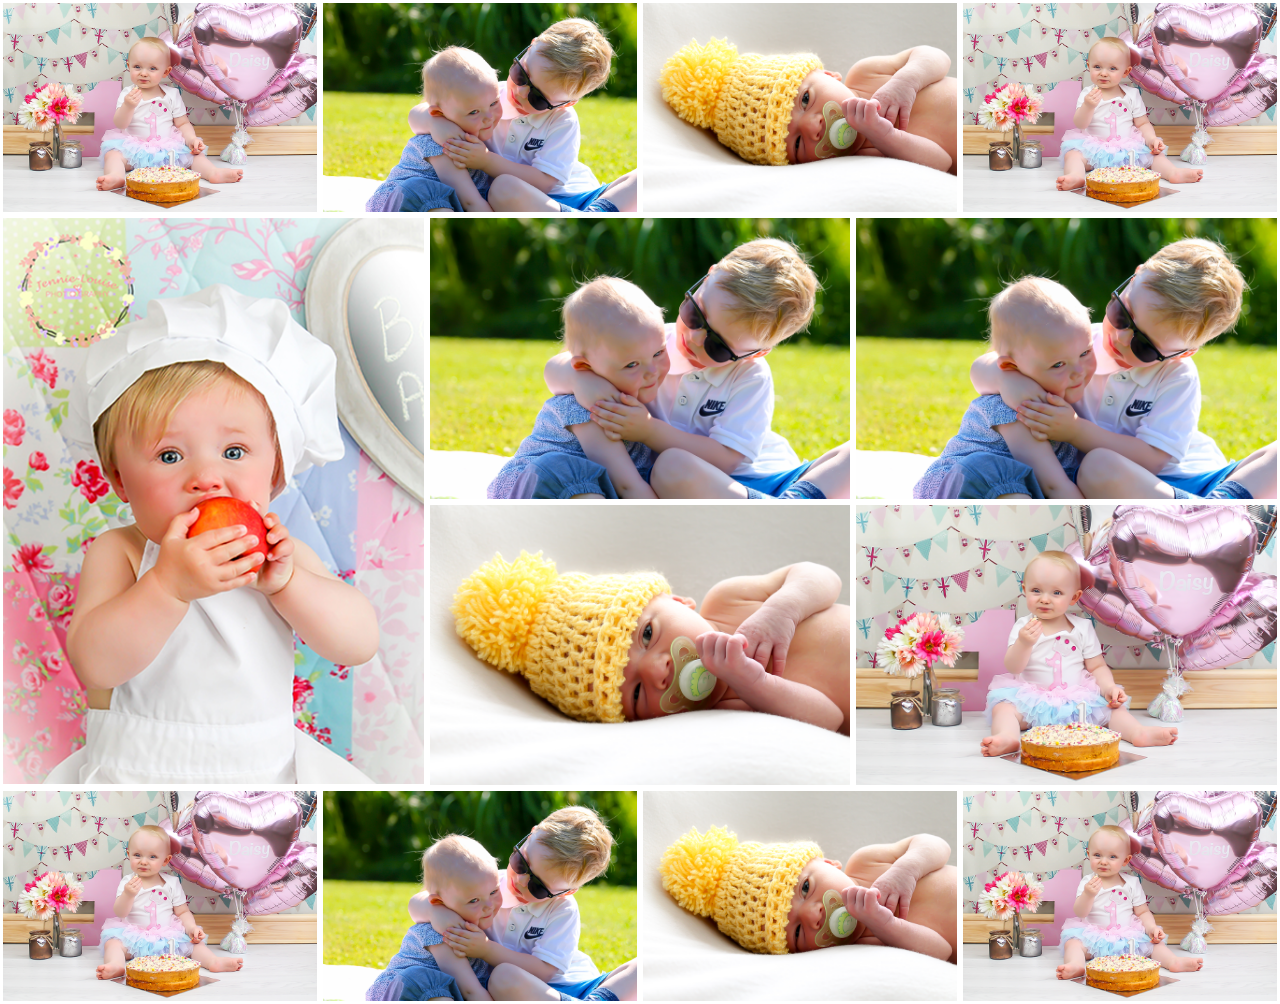
==== gallery.html @ f3e737de "responsive gallery in the works" ====
<!DOCTYPE html>

<html lang=en>
<head>
<title>Jennie Louise Photography | Manchester</title>  
<meta charset="utf-8">
<meta name="viewport" content="width=device-width, initial-scale=1">
<meta name="description" content="Book a professional photoshoot now with Jennie Louise Photography at competitive rates! Photoshoots, props and editing all available | Ashton-U-Lyne - Manchester |">
<meta name="keywords" content="jennie, louise, photography, photographer, ashton, manchester, newborn, portraits, cake smash, pets">

<link rel="stylesheet" href="lib/css/style.css">
<link rel="stylesheet" href="lib/css/animate.css">
<link rel="stylesheet" href="lib/css/bootstrap.min.css">

</head>
    
<body>
    
<div id="gallery">

    <div class="container">
        <ul>
            <li class="col-md-3 col-xs-6"><img src="lib/img/cakesmash.png"></li>
            <li class="col-md-3 col-xs-6"><img src="lib/img/home.png"></li>
            <li class="col-md-3 col-xs-6"><img src="lib/img/newborn.png"></li>
            <li class="col-md-3 col-xs-6"><img src="lib/img/cakesmash.png"></li>
            
            <li class="col-md-4 col-xs-6" style=""><img src="lib/img/5.png"></li>
            <li class="col-md-4 col-xs-6"><img src="lib/img/home.png"></li>
            <li class="col-md-4 col-xs-6"><img src="lib/img/home.png"></li>
            
            <li class="col-md-4 col-xs-6"><img src="lib/img/newborn.png"></li>
            <li class="col-md-4 col-xs-6"><img src="lib/img/cakesmash.png"></li>
            
            <li class="col-md-3 col-xs-6"><img src="lib/img/cakesmash.png"></li>
            <li class="col-md-3 col-xs-6"><img src="lib/img/home.png"></li>
            <li class="col-md-3 col-xs-6"><img src="lib/img/newborn.png"></li>
            <li class="col-md-3 col-xs-6"><img src="lib/img/cakesmash.png"></li>
            
        
            
        </ul>
    </div>
    

</div>
    

<script src="lib/js/jquery-3.2.1.min.js"></script>
<script src="lib/js/script2.js"></script>
<script src="lib/js/jquery-ui.min.js"></script>
    
</body>
    
</html>
---- lib/css/style.css ----
@import url("https://fonts.googleapis.com/css?family=Roboto");
@import url("https://fonts.googleapis.com/css?family=Open+Sans:300");
h1, h2, h3, h4, h5, h6 {
  font-family: "Roboto"; }

p {
  font-family: "Open Sans"; }

html, body {
  height: 100%;
  width: 100%;
  background-color: #fff;
  margin: 0;
  padding: 0; }
  html #home, body #home {
    position: relative;
    height: 700px;
    background-image: url("../img/home.jpg");
    background-position: center center;
    background-repeat: no-repeat;
    background-attachment: fixed;
    background-size: cover;
    -webkit-animation: breath 10s linear infinite;
    animation: breath 10s linear infinite; }

@-webkit-keyframes breath {
  0% {
    background-size: 100% auto; }
  50% {
    background-size: 110% auto; }
  100% {
    background-size: 100% auto; } }

@keyframes breath {
  0% {
    background-size: 100% auto; }
  50% {
    background-size: 110% auto; }
  100% {
    background-size: 100% auto; } }
    html #home .nav, body #home .nav {
      width: 100%;
      height: 50px;
      background-color: rgba(0, 0, 0, 0.5);
      display: block; }
      html #home .nav a, body #home .nav a {
        float: right;
        color: #fff;
        font-size: 12px;
        text-transform: uppercase;
        font-weight: 800;
        text-decoration: none;
        padding: 15px 30px 0 0;
        line-height: 20px;
        font-family: "Roboto";
        display: block; }
      html #home .nav a:hover, body #home .nav a:hover {
        color: #ff889c;
        -webkit-transition: color ease-in .2s;
        -o-transition: color ease-in .2s;
        transition: color ease-in .2s; }
    html #home .banner, body #home .banner {
      width: 100%;
      height: 200px;
      position: absolute;
      top: 50%;
      margin-top: -100px; }
      html #home .banner .logo, body #home .banner .logo {
        margin: 0 auto;
        display: -webkit-box;
        display: -webkit-flex;
        display: -ms-flexbox;
        display: flex;
        -webkit-box-align: center;
        -webkit-align-items: center;
        -ms-flex-align: center;
        align-items: center;
        background-color: rgba(0, 0, 0, 0.5);
        width: 100%;
        height: 100%; }
        html #home .banner .logo img, body #home .banner .logo img {
          max-width: 400px;
          margin: 0 auto; }
    html #home .arrow-down, body #home .arrow-down {
      position: absolute;
      bottom: 20px;
      left: 50%;
      margin-left: -25px;
      width: 50px;
      -webkit-transform: rotate(90deg);
      -ms-transform: rotate(90deg);
      transform: rotate(90deg); }
      html #home .arrow-down img, body #home .arrow-down img {
        width: 20px; }
  @media screen and (max-width: 830px) {
    html #home, body #home {
      background-image: url("../img/home2.jpg");
      background-position: center top; }
      html #home .banner .logo img, body #home .banner .logo img {
        max-width: 300px; } }
  html #welcome, body #welcome {
    height: auto;
    width: 100%;
    padding: 100px; }
    html #welcome hr, body #welcome hr {
      width: 300px;
      border-color: #666; }
    html #welcome h1, body #welcome h1 {
      margin: 50px 0 50px;
      text-align: center; }
    html #welcome p, body #welcome p {
      padding-top: 50px;
      text-align: center;
      width: 90%;
      margin: 0 auto;
      padding-bottom: 100px; }
  @media screen and (max-width: 600px) {
    html #welcome, body #welcome {
      padding: 50px; }
      html #welcome hr, body #welcome hr {
        max-width: 200px; }
      html #welcome p, body #welcome p {
        max-width: 300px; } }
  html #projects, body #projects {
    height: 100%;
    width: 100%;
    display: block; }
    html #projects .container-fluid, body #projects .container-fluid {
      height: 100%;
      width: 100%;
      margin: 0;
      padding: 0; }
      html #projects .container-fluid .col-sm-6, body #projects .container-fluid .col-sm-6 {
        height: 100%;
        width: 50%;
        display: inline-block;
        white-space: nowrap;
        overflow: hidden;
        padding: 0;
        margin-bottom: -5px; }
        html #projects .container-fluid .col-sm-6 .cake-smash, body #projects .container-fluid .col-sm-6 .cake-smash {
          position: relative;
          height: 50%;
          width: 100%;
          display: block;
          background-image: url("../img/cakesmash.jpg");
          background-position: center center;
          background-repeat: no-repeat;
          background-size: cover;
          text-align: center; }
          html #projects .container-fluid .col-sm-6 .cake-smash .box1, body #projects .container-fluid .col-sm-6 .cake-smash .box1 {
            position: absolute;
            height: 100%;
            width: 100%;
            background-color: rgba(0, 0, 0, 0.1);
            text-align: center;
            -webkit-transition: all 1s;
            -o-transition: all 1s;
            transition: all 1s; }
            html #projects .container-fluid .col-sm-6 .cake-smash .box1 h2, body #projects .container-fluid .col-sm-6 .cake-smash .box1 h2 {
              position: absolute;
              width: 200px;
              height: 100px;
              margin-top: -25px;
              margin-left: -100px;
              top: 50%;
              left: 50%;
              color: #fff;
              line-height: normal; }
            html #projects .container-fluid .col-sm-6 .cake-smash .box1 p, body #projects .container-fluid .col-sm-6 .cake-smash .box1 p {
              visibility: hidden;
              color: #fff;
              padding: 20px;
              position: absolute;
              width: 400px;
              height: 200px;
              margin-left: -200px;
              margin-top: -100px;
              top: 90%;
              left: 50%;
              white-space: pre-wrap; }
          html #projects .container-fluid .col-sm-6 .cake-smash .box1:hover, body #projects .container-fluid .col-sm-6 .cake-smash .box1:hover {
            position: absolute;
            height: 100%;
            width: 100%;
            background-color: rgba(0, 0, 0, 0.5);
            -webkit-box-pack: center;
            -webkit-justify-content: center;
            -ms-flex-pack: center;
            justify-content: center; }
            html #projects .container-fluid .col-sm-6 .cake-smash .box1:hover h2, body #projects .container-fluid .col-sm-6 .cake-smash .box1:hover h2 {
              position: absolute;
              width: 200px;
              height: 100px;
              margin-top: -25px;
              margin-left: -100px;
              top: 50%;
              left: 50%;
              color: #fff;
              line-height: normal; }
            html #projects .container-fluid .col-sm-6 .cake-smash .box1:hover p, body #projects .container-fluid .col-sm-6 .cake-smash .box1:hover p {
              visibility: visible;
              color: #fff;
              padding: 20px;
              position: absolute;
              width: 400px;
              height: 200px;
              margin-left: -200px;
              margin-top: -100px;
              top: 90%;
              left: 50%;
              -webkit-animation-name: slideInUp;
              animation-name: slideInUp; }
        html #projects .container-fluid .col-sm-6 .pets, body #projects .container-fluid .col-sm-6 .pets {
          position: relative;
          height: 50%;
          width: 100%;
          display: block;
          background-image: url("../img/pets.jpg");
          background-position: center center;
          background-repeat: no-repeat;
          background-size: cover; }
          html #projects .container-fluid .col-sm-6 .pets .box2, body #projects .container-fluid .col-sm-6 .pets .box2 {
            position: absolute;
            height: 100%;
            width: 100%;
            background-color: rgba(0, 0, 0, 0.1);
            text-align: center;
            -webkit-transition: all 1s;
            -o-transition: all 1s;
            transition: all 1s; }
            html #projects .container-fluid .col-sm-6 .pets .box2 h2, body #projects .container-fluid .col-sm-6 .pets .box2 h2 {
              position: absolute;
              width: 150px;
              height: 100px;
              margin-top: -25px;
              margin-left: -75px;
              top: 50%;
              left: 50%;
              color: #fff;
              line-height: normal; }
            html #projects .container-fluid .col-sm-6 .pets .box2 p, body #projects .container-fluid .col-sm-6 .pets .box2 p {
              visibility: hidden;
              color: #fff;
              padding: 20px;
              position: absolute;
              width: 400px;
              height: 200px;
              margin-left: -200px;
              margin-top: -100px;
              top: 90%;
              left: 50%;
              white-space: pre-wrap; }
          html #projects .container-fluid .col-sm-6 .pets .box2:hover, body #projects .container-fluid .col-sm-6 .pets .box2:hover {
            position: absolute;
            height: 100%;
            width: 100%;
            background-color: rgba(0, 0, 0, 0.5);
            -webkit-box-pack: center;
            -webkit-justify-content: center;
            -ms-flex-pack: center;
            justify-content: center; }
            html #projects .container-fluid .col-sm-6 .pets .box2:hover h2, body #projects .container-fluid .col-sm-6 .pets .box2:hover h2 {
              position: absolute;
              width: 150px;
              height: 100px;
              margin-top: -25px;
              margin-left: -75px;
              top: 50%;
              left: 50%;
              color: #fff;
              line-height: normal; }
            html #projects .container-fluid .col-sm-6 .pets .box2:hover p, body #projects .container-fluid .col-sm-6 .pets .box2:hover p {
              visibility: visible;
              color: #fff;
              padding: 20px;
              position: absolute;
              width: 400px;
              height: 200px;
              margin-left: -200px;
              margin-top: -100px;
              top: 90%;
              left: 50%;
              -webkit-animation-name: slideInUp;
              animation-name: slideInUp; }
        html #projects .container-fluid .col-sm-6 .newborn, body #projects .container-fluid .col-sm-6 .newborn {
          position: relative;
          height: 50%;
          width: 100%;
          display: block;
          background-image: url("../img/newborn.jpg");
          background-position: center center;
          background-repeat: no-repeat;
          background-size: cover; }
          html #projects .container-fluid .col-sm-6 .newborn .box3, body #projects .container-fluid .col-sm-6 .newborn .box3 {
            position: absolute;
            height: 100%;
            width: 100%;
            background-color: rgba(0, 0, 0, 0.1);
            text-align: center;
            -webkit-transition: all 1s;
            -o-transition: all 1s;
            transition: all 1s; }
            html #projects .container-fluid .col-sm-6 .newborn .box3 h2, body #projects .container-fluid .col-sm-6 .newborn .box3 h2 {
              position: absolute;
              width: 200px;
              height: 100px;
              margin-top: -25px;
              margin-left: -100px;
              top: 50%;
              left: 50%;
              color: #fff;
              line-height: normal; }
            html #projects .container-fluid .col-sm-6 .newborn .box3 p, body #projects .container-fluid .col-sm-6 .newborn .box3 p {
              visibility: hidden;
              color: #fff;
              padding: 20px;
              position: absolute;
              width: 400px;
              height: 200px;
              margin-left: -200px;
              margin-top: -100px;
              top: 90%;
              left: 50%;
              white-space: pre-wrap; }
          html #projects .container-fluid .col-sm-6 .newborn .box3:hover, body #projects .container-fluid .col-sm-6 .newborn .box3:hover {
            position: absolute;
            height: 100%;
            width: 100%;
            background-color: rgba(0, 0, 0, 0.5);
            -webkit-box-pack: center;
            -webkit-justify-content: center;
            -ms-flex-pack: center;
            justify-content: center; }
            html #projects .container-fluid .col-sm-6 .newborn .box3:hover h2, body #projects .container-fluid .col-sm-6 .newborn .box3:hover h2 {
              position: absolute;
              width: 150px;
              height: 100px;
              margin-top: -25px;
              margin-left: -75px;
              top: 50%;
              left: 50%;
              color: #fff;
              line-height: normal; }
            html #projects .container-fluid .col-sm-6 .newborn .box3:hover p, body #projects .container-fluid .col-sm-6 .newborn .box3:hover p {
              visibility: visible;
              color: #fff;
              padding: 20px;
              position: absolute;
              width: 400px;
              height: 200px;
              margin-left: -200px;
              margin-top: -100px;
              top: 90%;
              left: 50%;
              -webkit-animation-name: slideInUp;
              animation-name: slideInUp; }
        html #projects .container-fluid .col-sm-6 .portraits, body #projects .container-fluid .col-sm-6 .portraits {
          position: relative;
          height: 50%;
          width: 100%;
          display: block;
          background-image: url("../img/portrait.jpg");
          background-position: center center;
          background-repeat: no-repeat;
          background-size: cover; }
          html #projects .container-fluid .col-sm-6 .portraits .box4, body #projects .container-fluid .col-sm-6 .portraits .box4 {
            position: absolute;
            height: 100%;
            width: 100%;
            background-color: rgba(0, 0, 0, 0.1);
            text-align: center;
            -webkit-transition: all 1s;
            -o-transition: all 1s;
            transition: all 1s; }
            html #projects .container-fluid .col-sm-6 .portraits .box4 h2, body #projects .container-fluid .col-sm-6 .portraits .box4 h2 {
              position: absolute;
              width: 200px;
              height: 100px;
              margin-top: -25px;
              margin-left: -100px;
              top: 50%;
              left: 50%;
              color: #fff;
              line-height: normal; }
            html #projects .container-fluid .col-sm-6 .portraits .box4 p, body #projects .container-fluid .col-sm-6 .portraits .box4 p {
              visibility: hidden;
              color: #fff;
              padding: 20px;
              position: absolute;
              width: 400px;
              height: 200px;
              margin-left: -200px;
              margin-top: -100px;
              top: 90%;
              left: 50%;
              white-space: pre-wrap; }
          html #projects .container-fluid .col-sm-6 .portraits .box4:hover, body #projects .container-fluid .col-sm-6 .portraits .box4:hover {
            position: absolute;
            height: 100%;
            width: 100%;
            background-color: rgba(0, 0, 0, 0.5);
            -webkit-box-pack: center;
            -webkit-justify-content: center;
            -ms-flex-pack: center;
            justify-content: center; }
            html #projects .container-fluid .col-sm-6 .portraits .box4:hover h2, body #projects .container-fluid .col-sm-6 .portraits .box4:hover h2 {
              position: absolute;
              width: 150px;
              height: 100px;
              margin-top: -25px;
              margin-left: -75px;
              top: 50%;
              left: 50%;
              color: #fff;
              line-height: normal; }
            html #projects .container-fluid .col-sm-6 .portraits .box4:hover p, body #projects .container-fluid .col-sm-6 .portraits .box4:hover p {
              visibility: visible;
              color: #fff;
              padding: 20px;
              position: absolute;
              width: 400px;
              height: 200px;
              margin-left: -200px;
              margin-top: -100px;
              top: 90%;
              left: 50%;
              -webkit-animation-name: slideInUp;
              animation-name: slideInUp; }
  @media screen and (max-width: 800px) {
    html #projects, body #projects {
      height: 200%;
      widht: 100%; }
      html #projects .container-fluid, body #projects .container-fluid {
        height: 100%;
        width: 100%; }
        html #projects .container-fluid .col-sm-6, body #projects .container-fluid .col-sm-6 {
          height: 50%;
          width: 100%; }
          html #projects .container-fluid .col-sm-6 .cake-smash, html #projects .container-fluid .col-sm-6 .pets, html #projects .container-fluid .col-sm-6 .newborn, html #projects .container-fluid .col-sm-6 .portraits, body #projects .container-fluid .col-sm-6 .cake-smash, body #projects .container-fluid .col-sm-6 .pets, body #projects .container-fluid .col-sm-6 .newborn, body #projects .container-fluid .col-sm-6 .portraits {
            width: 100%; } }
  html #services, body #services {
    height: auto;
    margin-top: 100px; }
    html #services h1, body #services h1 {
      text-align: center;
      margin: 50px 0 50px; }
    html #services hr, body #services hr {
      width: 300px;
      border-color: #666; }
    html #services .container-fluid, body #services .container-fluid {
      margin: 50px 0 100px; }
      html #services .container-fluid .col-md-4, body #services .container-fluid .col-md-4 {
        text-align: left;
        margin-bottom: 20px; }
        html #services .container-fluid .col-md-4 .photoshoots, html #services .container-fluid .col-md-4 .props, html #services .container-fluid .col-md-4 .editing, body #services .container-fluid .col-md-4 .photoshoots, body #services .container-fluid .col-md-4 .props, body #services .container-fluid .col-md-4 .editing {
          padding: 20px;
          border: solid #666 1px; }
          html #services .container-fluid .col-md-4 .photoshoots h3, html #services .container-fluid .col-md-4 .props h3, html #services .container-fluid .col-md-4 .editing h3, body #services .container-fluid .col-md-4 .photoshoots h3, body #services .container-fluid .col-md-4 .props h3, body #services .container-fluid .col-md-4 .editing h3 {
            margin-bottom: 20px; }
        html #services .container-fluid .col-md-4 .photoshoots:hover, html #services .container-fluid .col-md-4 .props:hover, html #services .container-fluid .col-md-4 .editing:hover, body #services .container-fluid .col-md-4 .photoshoots:hover, body #services .container-fluid .col-md-4 .props:hover, body #services .container-fluid .col-md-4 .editing:hover {
          border: solid #ff889c 1px;
          -webkit-transition: border ease-in .5s;
          -o-transition: border ease-in .5s;
          transition: border ease-in .5s; }
        html #services .container-fluid .col-md-4 img, body #services .container-fluid .col-md-4 img {
          width: 48px;
          height: 48px; }
        html #services .container-fluid .col-md-4 p, body #services .container-fluid .col-md-4 p {
          font-size: 22px;
          font-weight: 100; }
  @media screen and (max-width: 440px) {
    html #services hr, body #services hr {
      max-width: 200px; } }
  html #order, body #order {
    position: relative;
    height: 700px;
    background-image: url("../img/order.jpg");
    background-size: cover;
    background-attachment: fixed;
    background-repeat: no-repeat;
    background-position: center center; }
    html #order .banner2, body #order .banner2 {
      position: absolute;
      width: 100%;
      height: 300px;
      top: 50%;
      margin-top: -150px;
      background-color: rgba(0, 0, 0, 0.5);
      text-align: center; }
      html #order .banner2 h1, body #order .banner2 h1 {
        color: #fff;
        padding-top: 50px;
        font-size: 12px;
        text-transform: uppercase; }
      html #order .banner2 p, body #order .banner2 p {
        color: #fff;
        font-size: 26px;
        padding-top: 10px;
        width: 400px;
        margin: 0 auto; }
    html #order .request, body #order .request {
      border: solid 1px #fff;
      width: 200px;
      margin: 0 auto;
      margin-top: 20px; }
      html #order .request p, body #order .request p {
        color: #fff;
        font-size: 12px;
        font-weight: 800;
        text-transform: uppercase;
        width: 200px;
        padding: 10px; }
    html #order .request:hover, body #order .request:hover {
      border: solid 1px #ff889c;
      -webkit-transition: all ease-in .5s;
      -o-transition: all ease-in .5s;
      transition: all ease-in .5s; }
      html #order .request:hover p, body #order .request:hover p {
        color: #ff889c;
        -webkit-transition: all ease-in .5s;
        -o-transition: all ease-in .5s;
        transition: all ease-in .5s; }
  @media screen and (max-width: 440px) {
    html #order .banner2 p, body #order .banner2 p {
      font-size: 20px;
      max-width: 280px;
      white-space: pre-wrap; } }
  html #gallery, body #gallery {
    width: 100%; }
    html #gallery .container, body #gallery .container {
      width: 100%;
      padding: 0;
      margin: 0; }
      html #gallery .container ul, body #gallery .container ul {
        width: 100%;
        list-style: none;
        verticle-align: top;
        margin: 0;
        padding: 0; }
        html #gallery .container ul li, body #gallery .container ul li {
          margin-left: -2px;
          margin-right: -2px;
          padding: 0;
          margin: 0 auto; }
          html #gallery .container ul li img, body #gallery .container ul li img {
            max-width: 100%;
            padding: 3px; }
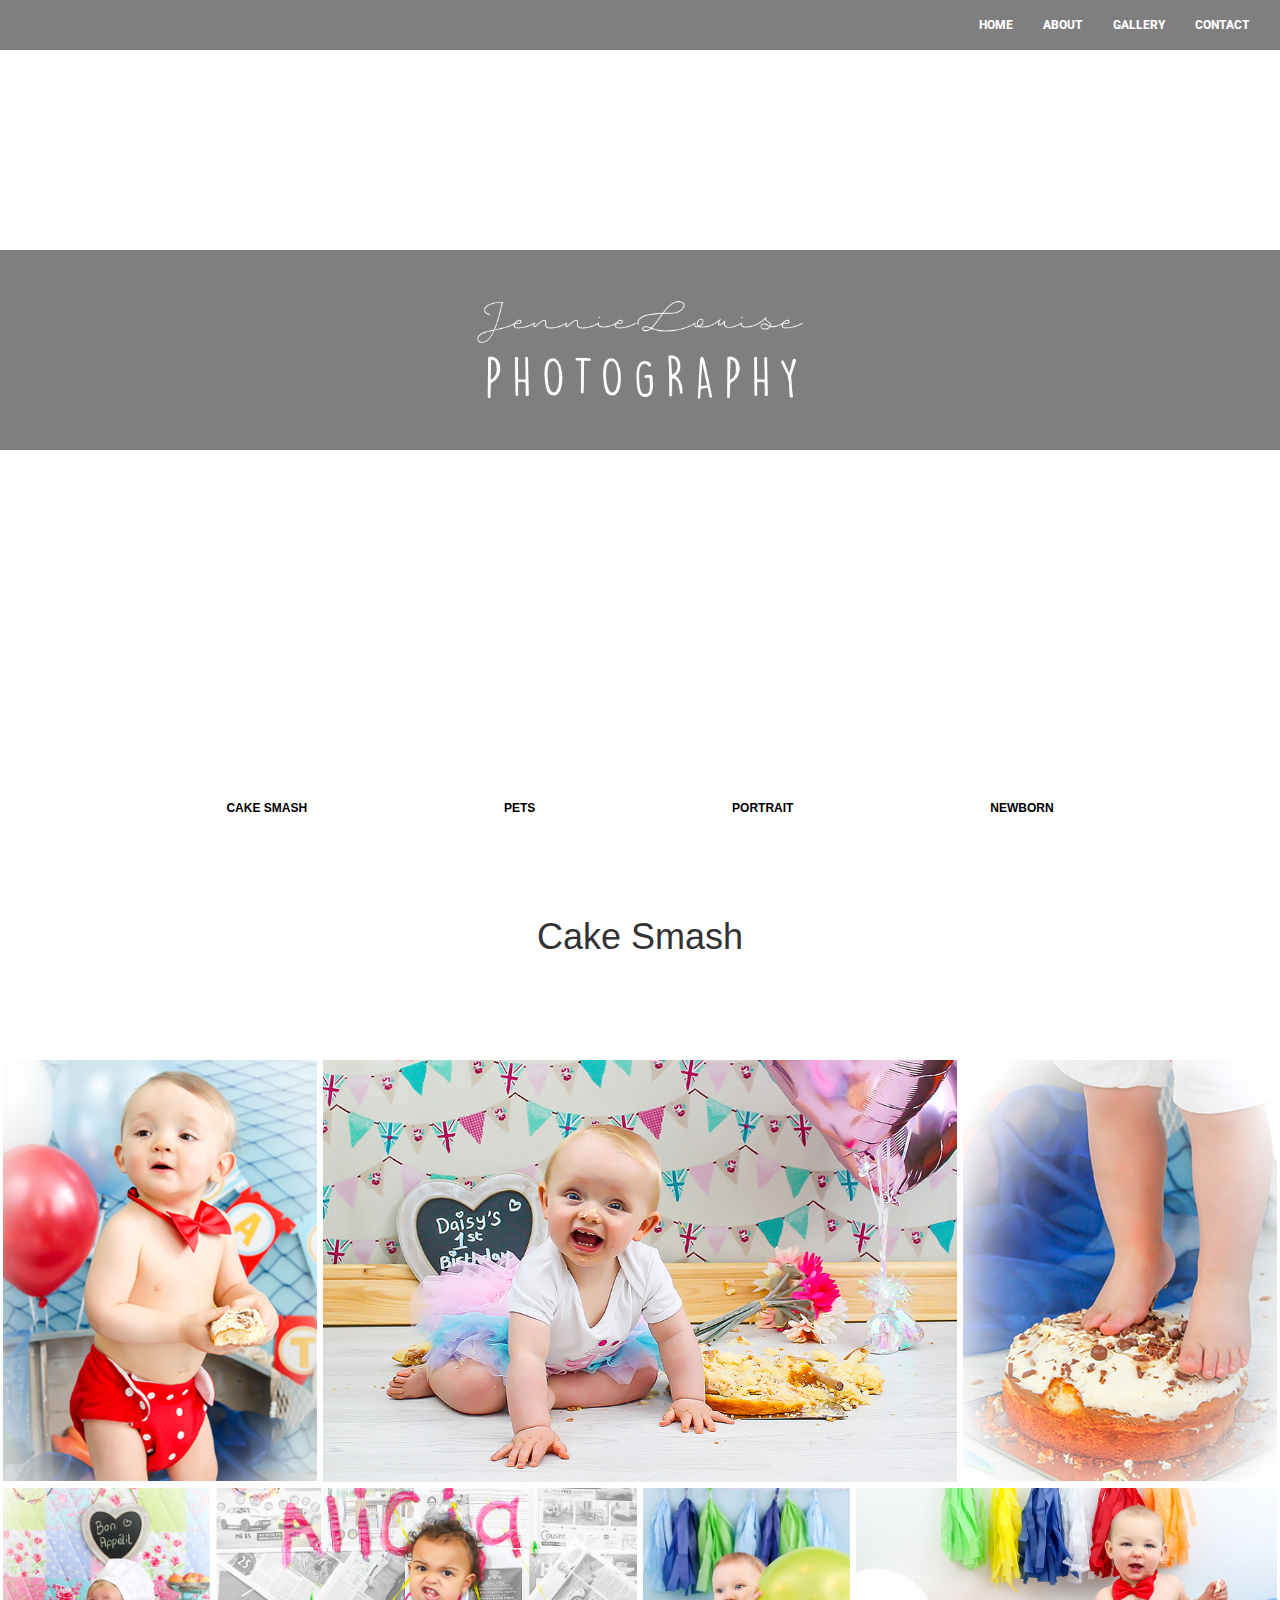
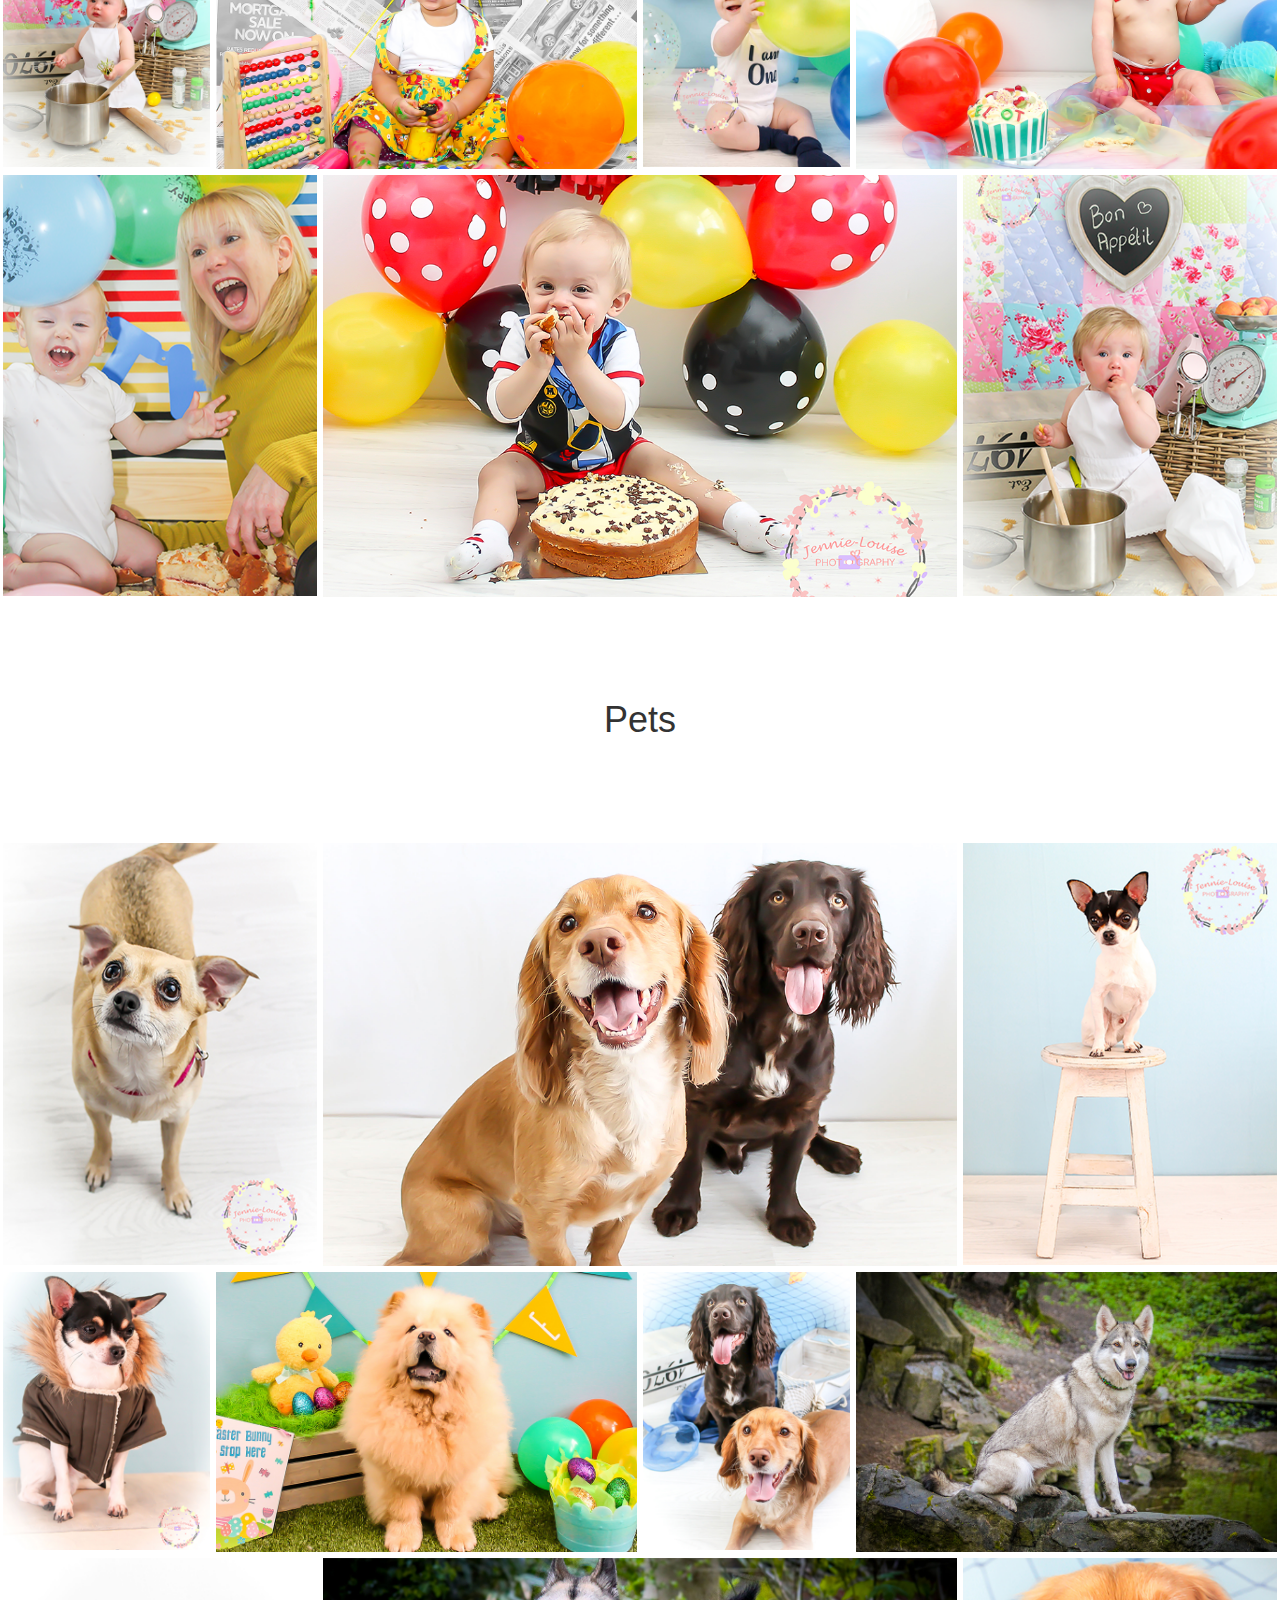
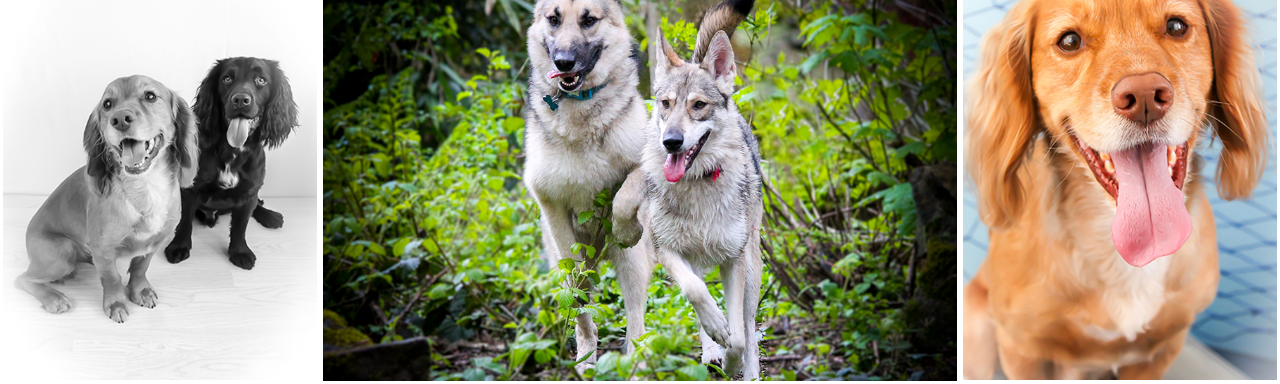
==== commit af470e32: "updated gallery" ====
--- a/gallery.html
+++ b/gallery.html
@@ -16,38 +16,99 @@
     
 <body>
     
+<div id="gallery-home">
+        
+        <div class="nav">
+            <a href="#">Contact</a>
+            <a href="gallery.html">Gallery</a>
+            <a href="#">About</a>
+            <a href="index.html">Home</a>
+        </div>
+    
+        <div class="banner">
+            <div class="logo">
+                <img src="lib/img/logo-white.png" alt="logo">
+            </div>
+        </div>
+        
+        <div class="arrow-down">
+            <img src="lib/img/icons/arrow2.png" class="animated fadeInLeft infinite">
+        </div>
+        
+</div>
+    
 <div id="gallery">
-
-    <div class="container">
-        <ul>
-            <li class="col-md-3 col-xs-6"><img src="lib/img/cakesmash.png"></li>
-            <li class="col-md-3 col-xs-6"><img src="lib/img/home.png"></li>
-            <li class="col-md-3 col-xs-6"><img src="lib/img/newborn.png"></li>
-            <li class="col-md-3 col-xs-6"><img src="lib/img/cakesmash.png"></li>
-            
-            <li class="col-md-4 col-xs-6" style=""><img src="lib/img/5.png"></li>
-            <li class="col-md-4 col-xs-6"><img src="lib/img/home.png"></li>
-            <li class="col-md-4 col-xs-6"><img src="lib/img/home.png"></li>
-            
-            <li class="col-md-4 col-xs-6"><img src="lib/img/newborn.png"></li>
-            <li class="col-md-4 col-xs-6"><img src="lib/img/cakesmash.png"></li>
-            
-            <li class="col-md-3 col-xs-6"><img src="lib/img/cakesmash.png"></li>
-            <li class="col-md-3 col-xs-6"><img src="lib/img/home.png"></li>
-            <li class="col-md-3 col-xs-6"><img src="lib/img/newborn.png"></li>
-            <li class="col-md-3 col-xs-6"><img src="lib/img/cakesmash.png"></li>
-            
-        
-            
-        </ul>
+    
+    <div class="nav2">
+        <a href="gallery.html#cake-img">Cake Smash</a>
+        <a href="gallery.html#pets-img">Pets</a>
+        <a href="gallery.html">Portrait</a>
+        <a href="gallery.html">Newborn</a>
     </div>
     
+    
+    <div id="cake-img">
+        
+        <h1>Cake Smash</h1>
+        
+        
+        <div class="container">
 
+            <div class="row">
+                <div class="col-md-3 col-xs-3"><img src="lib/img/cake-smash/8.png"></div>
+                <div class="col-md-6 col-xs-6"><img src="lib/img/cake-smash/1.png"></div>
+                <div class="col-md-3 col-xs-3"><img src="lib/img/cake-smash/9.png"></div>
+            </div>
+
+            <div class="row">
+                <div class="col-md-2 col-xs-2"><img src="lib/img/cake-smash/2.png"></div>
+                <div class="col-md-4 col-xs-4"><img src="lib/img/cake-smash/11.png"></div>
+                <div class="col-md-2 col-xs-2"><img src="lib/img/cake-smash/12.png"></div>
+                <div class="col-md-4 col-xs-4"><img src="lib/img/cake-smash/3.png"></div>
+            </div>
+
+            <div class="row">
+                <div class="col-md-3 col-xs-3"><img src="lib/img/cake-smash/13.png"></div>
+                <div class="col-md-6 col-xs-6"><img src="lib/img/cake-smash/15.png"></div>
+                <div class="col-md-3 col-xs-3"><img src="lib/img/cake-smash/4.png"></div>
+            </div>
+
+        </div>
+    </div>
+    
+    <div id="pets-img">
+        
+        <h1>Pets</h1>
+        
+        
+        <div class="container">
+
+            <div class="row">
+                <div class="col-md-3 col-xs-3"><img src="lib/img/pets/10.png"></div>
+                <div class="col-md-6 col-xs-6"><img src="lib/img/pets/1.png"></div>
+                <div class="col-md-3 col-xs-3"><img src="lib/img/pets/11.png"></div>
+            </div>
+
+            <div class="row">
+                <div class="col-md-2 col-xs-2"><img src="lib/img/pets/19.png"></div>
+                <div class="col-md-4 col-xs-4"><img src="lib/img/pets/2.png"></div>
+                <div class="col-md-2 col-xs-2"><img src="lib/img/pets/13.png"></div>
+                <div class="col-md-4 col-xs-4"><img src="lib/img/pets/3.png"></div>
+            </div>
+
+            <div class="row">
+                <div class="col-md-3 col-xs-3"><img src="lib/img/pets/14.png"></div>
+                <div class="col-md-6 col-xs-6"><img src="lib/img/pets/7.png"></div>
+                <div class="col-md-3 col-xs-3"><img src="lib/img/pets/15.png"></div>
+            </div>
+
+        </div>
+    </div>
 </div>
     
 
 <script src="lib/js/jquery-3.2.1.min.js"></script>
-<script src="lib/js/script2.js"></script>
+<script src="lib/js/script.js"></script>
 <script src="lib/js/jquery-ui.min.js"></script>
     
 </body>
--- a/lib/css/style.css
+++ b/lib/css/style.css
@@ -15,7 +15,7 @@
   html #home, body #home {
     position: relative;
     height: 700px;
-    background-image: url("../img/home.jpg");
+    background-image: url("../img/home1.png");
     background-position: center center;
     background-repeat: no-repeat;
     background-attachment: fixed;
@@ -143,11 +143,14 @@
           height: 50%;
           width: 100%;
           display: block;
-          background-image: url("../img/cakesmash.jpg");
+          background-image: url("../img/cakesmash.png");
           background-position: center center;
           background-repeat: no-repeat;
           background-size: cover;
-          text-align: center; }
+          text-align: center;
+          display: inline-block;
+          margin-bottom: -5px;
+          padding: 0; }
           html #projects .container-fluid .col-sm-6 .cake-smash .box1, body #projects .container-fluid .col-sm-6 .cake-smash .box1 {
             position: absolute;
             height: 100%;
@@ -216,7 +219,7 @@
           height: 50%;
           width: 100%;
           display: block;
-          background-image: url("../img/pets.jpg");
+          background-image: url("../img/pets.png");
           background-position: center center;
           background-repeat: no-repeat;
           background-size: cover; }
@@ -288,7 +291,7 @@
           height: 50%;
           width: 100%;
           display: block;
-          background-image: url("../img/newborn.jpg");
+          background-image: url("../img/newborn.png");
           background-position: center center;
           background-repeat: no-repeat;
           background-size: cover; }
@@ -360,7 +363,7 @@
           height: 50%;
           width: 100%;
           display: block;
-          background-image: url("../img/portrait.jpg");
+          background-image: url("../img/portrait.png");
           background-position: center center;
           background-repeat: no-repeat;
           background-size: cover; }
@@ -526,23 +529,130 @@
       font-size: 20px;
       max-width: 280px;
       white-space: pre-wrap; } }
+  html #gallery-home, body #gallery-home {
+    position: relative;
+    height: 700px;
+    background-image: url("../img/gallery-home.png");
+    background-position: center center;
+    background-repeat: no-repeat;
+    background-attachment: fixed;
+    background-size: cover;
+    -webkit-animation: breath 10s linear infinite;
+    animation: breath 10s linear infinite; }
+
+@keyframes breath {
+  0% {
+    background-size: 100% auto; }
+  50% {
+    background-size: 110% auto; }
+  100% {
+    background-size: 100% auto; } }
+    html #gallery-home .nav, body #gallery-home .nav {
+      width: 100%;
+      height: 50px;
+      background-color: rgba(0, 0, 0, 0.5);
+      display: block; }
+      html #gallery-home .nav a, body #gallery-home .nav a {
+        float: right;
+        color: #fff;
+        font-size: 12px;
+        text-transform: uppercase;
+        font-weight: 800;
+        text-decoration: none;
+        padding: 15px 30px 0 0;
+        line-height: 20px;
+        font-family: "Roboto";
+        display: block; }
+      html #gallery-home .nav a:hover, body #gallery-home .nav a:hover {
+        color: #ff889c;
+        -webkit-transition: color ease-in .2s;
+        -o-transition: color ease-in .2s;
+        transition: color ease-in .2s; }
+    html #gallery-home .banner, body #gallery-home .banner {
+      width: 100%;
+      height: 200px;
+      position: absolute;
+      top: 50%;
+      margin-top: -100px; }
+      html #gallery-home .banner .logo, body #gallery-home .banner .logo {
+        margin: 0 auto;
+        display: -webkit-box;
+        display: -webkit-flex;
+        display: -ms-flexbox;
+        display: flex;
+        -webkit-box-align: center;
+        -webkit-align-items: center;
+        -ms-flex-align: center;
+        align-items: center;
+        background-color: rgba(0, 0, 0, 0.5);
+        width: 100%;
+        height: 100%; }
+        html #gallery-home .banner .logo img, body #gallery-home .banner .logo img {
+          max-width: 400px;
+          margin: 0 auto; }
+    html #gallery-home .arrow-down, body #gallery-home .arrow-down {
+      position: absolute;
+      bottom: 20px;
+      left: 50%;
+      margin-left: -25px;
+      width: 50px;
+      -webkit-transform: rotate(90deg);
+      -ms-transform: rotate(90deg);
+      transform: rotate(90deg); }
+      html #gallery-home .arrow-down img, body #gallery-home .arrow-down img {
+        width: 20px; }
+  @media screen and (max-width: 830px) {
+    html #gallery-home, body #gallery-home {
+      background-image: url("../img/gallery-home-2.png");
+      background-position: center top; }
+      html #gallery-home .banner .logo img, body #gallery-home .banner .logo img {
+        max-width: 300px; } }
   html #gallery, body #gallery {
-    width: 100%; }
+    width: 100%;
+    margin-top: 100px; }
+    html #gallery hr, body #gallery hr {
+      width: 300px;
+      border-color: #666; }
+    html #gallery h1, body #gallery h1 {
+      margin-bottom: 100px;
+      text-align: center; }
+    html #gallery .nav2, body #gallery .nav2 {
+      width: 80%;
+      display: -webkit-box;
+      display: -webkit-flex;
+      display: -ms-flexbox;
+      display: flex;
+      -webkit-justify-content: space-around;
+      -ms-flex-pack: distribute;
+      justify-content: space-around;
+      text-align: center;
+      margin-top: 50px;
+      text-tranformation: uppercase;
+      text-decoration: none;
+      margin: 0px auto 100px; }
+      html #gallery .nav2 a, body #gallery .nav2 a {
+        color: #000;
+        font-size: 12px;
+        text-transform: uppercase;
+        font-weight: 800;
+        text-decoration: none; }
+      html #gallery .nav2 a:hover, body #gallery .nav2 a:hover {
+        color: #ff889c;
+        -webkit-transition: color ease-in .2s;
+        -o-transition: color ease-in .2s;
+        transition: color ease-in .2s; }
+      html #gallery .nav2 a:active, body #gallery .nav2 a:active {
+        color: #ff889c; }
     html #gallery .container, body #gallery .container {
       width: 100%;
       padding: 0;
-      margin: 0; }
-      html #gallery .container ul, body #gallery .container ul {
-        width: 100%;
-        list-style: none;
-        verticle-align: top;
-        margin: 0;
-        padding: 0; }
-        html #gallery .container ul li, body #gallery .container ul li {
-          margin-left: -2px;
-          margin-right: -2px;
-          padding: 0;
-          margin: 0 auto; }
-          html #gallery .container ul li img, body #gallery .container ul li img {
-            max-width: 100%;
-            padding: 3px; }
+      margin: 50px 0 100px 0; }
+      html #gallery .container div, body #gallery .container div {
+        display: inline;
+        margin-left: 0px;
+        margin-right: 0px;
+        padding: 0;
+        margin: 0 auto; }
+        html #gallery .container div img, body #gallery .container div img {
+          max-width: 100%;
+          padding: 3px; }
